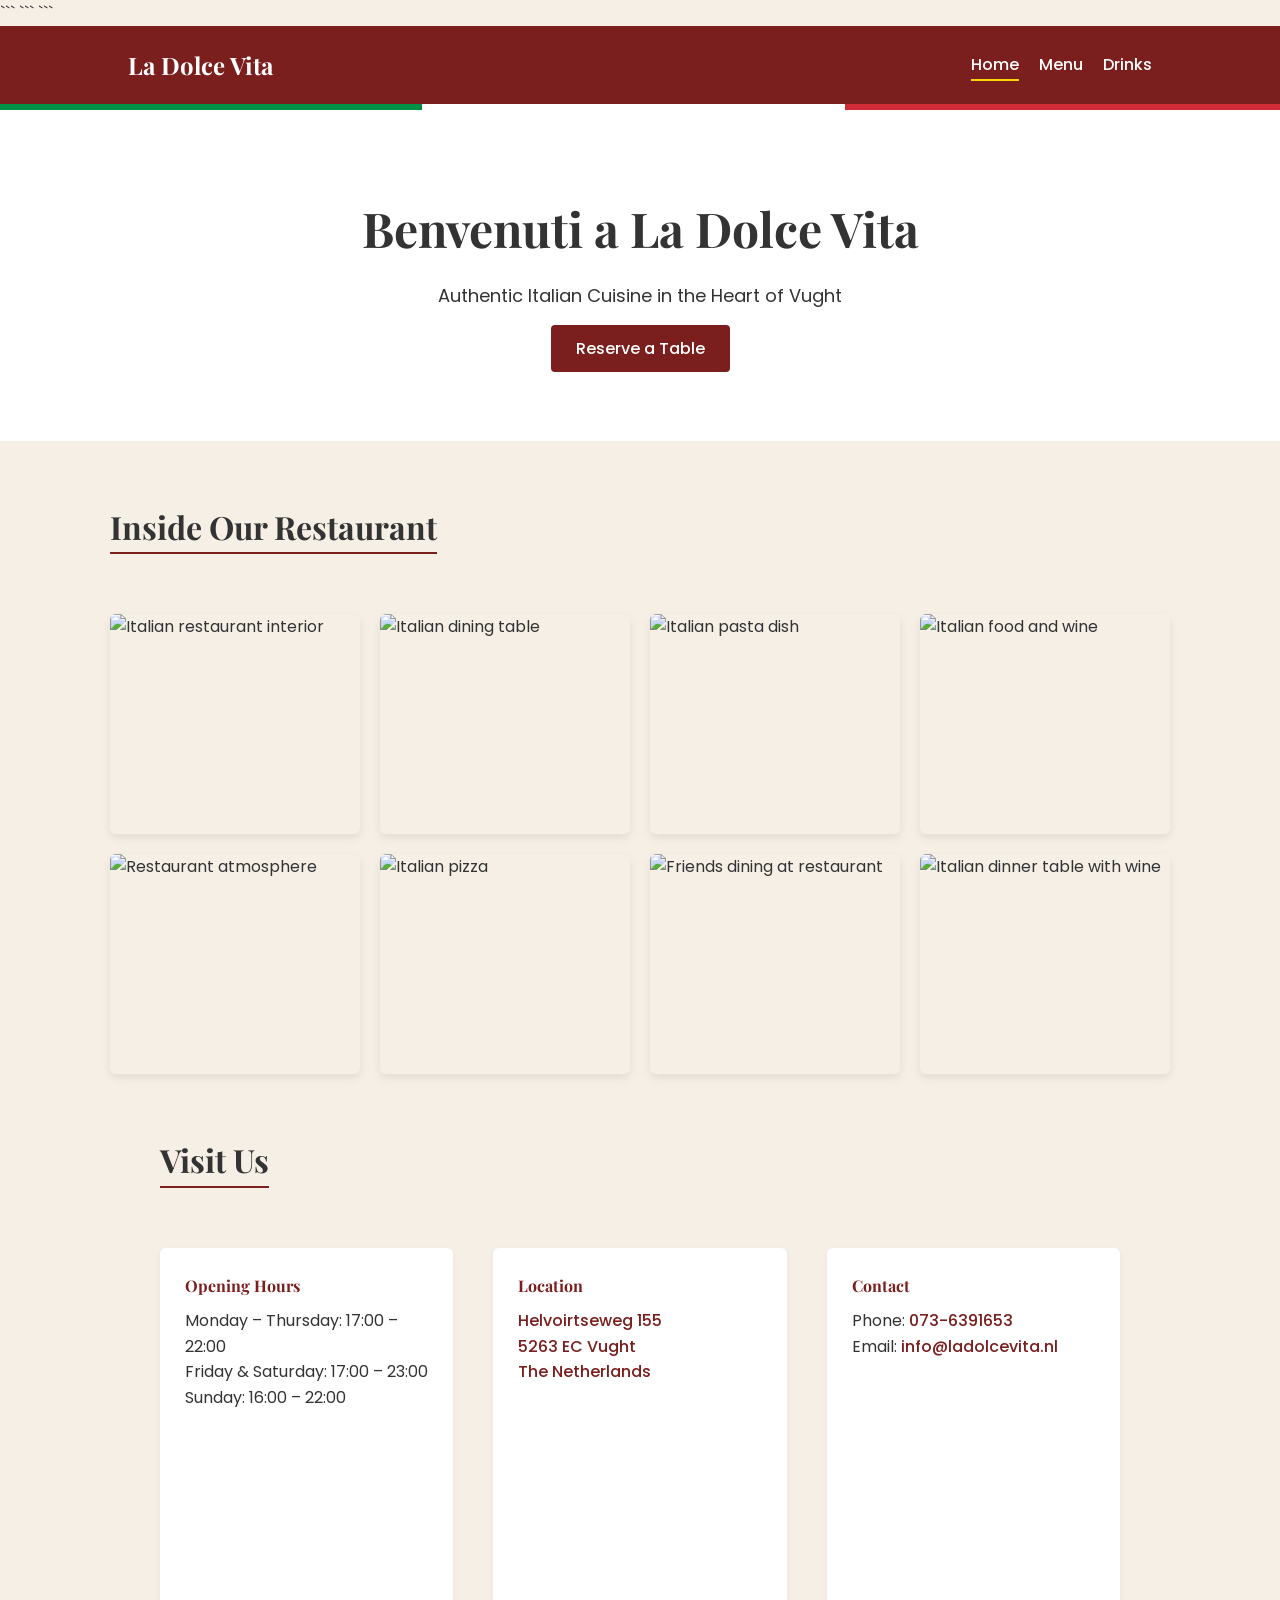
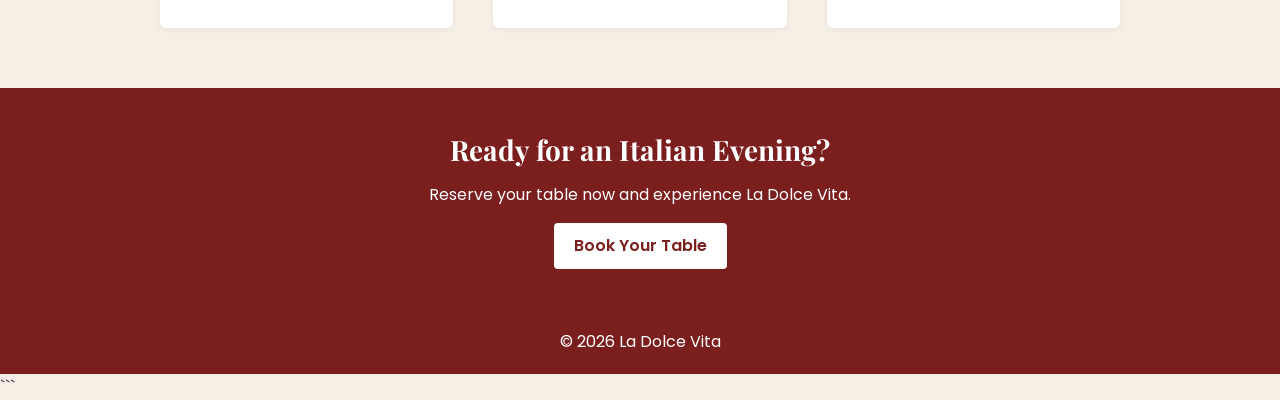
==== html's/index.html @ 82eb096b "we made the menu, drink menu and a homepage. Co-Authored-By: lynn <326391488+LK2020klomp@users.norep" ====
<!DOCTYPE html>

<html lang="en">

<head>
    <meta charset="UTF-8">
    <meta name="viewport" content="width=device-width, initial-scale=1.0">
    <meta name="description" content="La Dolce Vita - Authentic Italian restaurant in Vught. Enjoy traditional Italian cuisine, wines and desserts. Reserve your table today.">

```
<title>La Dolce Vita | Italian Restaurant</title>

<link href="https://fonts.googleapis.com/css2?family=Playfair+Display:wght@600;700&family=Poppins:wght@300;400;500&display=swap" rel="stylesheet">

<link href="../style/index.css" rel="stylesheet">
```

</head>

<body>

```
<nav>
    <h1>La Dolce Vita</h1>

    <ul>
        <li><a href="index.html" class="active">Home</a></li>
        <li><a href="menu.html">Menu</a></li>
        <li><a href="drinks.html">Drinks</a></li>
    </ul>
</nav>

<div class="flag-bar"></div>

<section class="hero">
    <h2>Benvenuti a La Dolce Vita</h2>
    <p>Authentic Italian Cuisine in the Heart of Vught</p>

    <a href="reservations.html" class="btn">
        Reserve a Table
    </a>
</section>

<section class="gallery">
    <h3>Inside Our Restaurant</h3>

    <div class="gallery-grid">

        <img src="https://images.unsplash.com/photo-1555396273-367ea4eb4db5" alt="Italian restaurant interior">

        <img src="https://images.unsplash.com/photo-1414235077428-338989a2e8c0" alt="Italian dining table">

        <img src="https://images.unsplash.com/photo-1552566626-52f8b828add9" alt="Italian pasta dish">

        <img src="https://images.unsplash.com/photo-1504674900247-0877df9cc836" alt="Italian food and wine">

        <img src="https://images.unsplash.com/photo-1517248135467-4c7edcad34c4" alt="Restaurant atmosphere">

        <img src="https://images.unsplash.com/photo-1559339352-11d035aa65de" alt="Italian pizza">

        <img src="https://images.unsplash.com/photo-1528605248644-14dd04022da1" alt="Friends dining at restaurant">

        <img src="https://images.unsplash.com/photo-1544025162-d76694265947" alt="Italian dinner table with wine">

    </div>
</section>

<section class="info">

    <h3>Visit Us</h3>

    <div class="info-grid">

        <div class="info-box">
            <h4>Opening Hours</h4>

            <p>
                Monday – Thursday: 17:00 – 22:00<br>
                Friday & Saturday: 17:00 – 23:00<br>
                Sunday: 16:00 – 22:00
            </p>
        </div>


        <div class="info-box">
            <h4>Location</h4>

            <p>
                <a href="https://www.google.com/maps/search/?api=1&query=Helvoirtseweg+155+5263+EC+Vught" target="_blank">
                    Helvoirtseweg 155<br>
                    5263 EC Vught<br>
                    The Netherlands
                </a>
            </p>

            <iframe
                class="map"
                src="https://www.google.com/maps?q=Helvoirtseweg+155+5263+EC+Vught&output=embed"
                loading="lazy"
                title="Map showing La Dolce Vita location">
            </iframe>
        </div>


        <div class="info-box">
            <h4>Contact</h4>

            <p>
                Phone:
                <a href="tel:+31736391653">073-6391653</a>
                <br>

                Email:
                <a href="mailto:info@ladolcevita.nl">info@ladolcevita.nl</a>
            </p>
        </div>

    </div>

</section>


<section class="cta-strip">

    <h3>Ready for an Italian Evening?</h3>

    <p>
        Reserve your table now and experience La Dolce Vita.
    </p>

    <a href="reservations.html">
        Book Your Table
    </a>

</section>


<footer>
    <p>© 2026 La Dolce Vita</p>
</footer>
```

</body>

</html>
---- style/index.css ----
*{margin:0;padding:0;box-sizing:border-box;}
 
body{
    font-family:'Poppins', sans-serif;
    background:#f5efe6;
    color:#333;
    line-height:1.6;
}
 
/* NAV */
 
nav{
    display:flex;
    justify-content:space-between;
    align-items:center;
    padding:20px 10%;
    background:#7b1e1e;
}
 
nav h1{
    font-family:'Playfair Display', serif;
    color:white;
}
 
nav ul{
    list-style:none;
    display:flex;
    gap:20px;
}
 
nav a{
    text-decoration:none;
    color:white;
    font-weight:500;
    padding-bottom:3px;
}
 
nav a:hover{
    color:#ffd700;
}
 
nav a.active{
    border-bottom:2px solid #ffd700;
}
 
.flag-bar{
    height:6px;
    background:linear-gradient(to right,#009246 33%,white 33%,white 66%,#ce2b37 66%);
}
 
/* HERO */
 
.hero{
    text-align:center;
    padding:80px 20px;
    background:white;
}
 
.hero h2{
    font-family:'Playfair Display', serif;
    font-size:48px;
    margin-bottom:15px;
}
 
.hero p{
    font-size:18px;
    margin-bottom:25px;
}
 
.hero .btn{
    background:#7b1e1e;
    color:white;
    padding:12px 25px;
    text-decoration:none;
    font-weight:500;
    border-radius:4px;
    transition:0.3s;
}
 
.hero .btn:hover{
    background:#5a1414;
}
 
/* PHOTO GALLERY */
 
.gallery{
    max-width:1100px;
    margin:60px auto;
    padding:0 20px;
}
 
.gallery h3{
    font-family:'Playfair Display', serif;
    font-size:32px;
    margin-bottom:30px;
    border-bottom:2px solid #7b1e1e;
    display:inline-block;
}
 
.gallery-grid{
    display:grid;
    grid-template-columns:repeat(auto-fit,minmax(250px,1fr));
    gap:20px;
    margin-top:30px;
}
 
.gallery-grid img{
    width:100%;
    height:220px;
    object-fit:cover;
    border-radius:6px;
    box-shadow:0 4px 10px rgba(0,0,0,0.08);
    transition:transform 0.3s;
}
 
.gallery-grid img:hover{
    transform:scale(1.03);
}
 
/* INFO SECTION */
 
.info{
    max-width:1000px;
    margin:60px auto;
    padding:0 20px;
}
 
.info h3{
    font-family:'Playfair Display', serif;
    font-size:32px;
    margin-bottom:30px;
    border-bottom:2px solid #7b1e1e;
    display:inline-block;
}
 
.info-grid{
    display:grid;
    grid-template-columns:repeat(auto-fit,minmax(250px,1fr));
    gap:40px;
    margin-top:30px;
}
 
.info-box{
    background:white;
    padding:25px;
    border-radius:6px;
    box-shadow:0 2px 6px rgba(0,0,0,0.05);
}
 
.info-box h4{
    font-family:'Playfair Display', serif;
    margin-bottom:10px;
    color:#7b1e1e;
}
 
.info-box a{
    color:#7b1e1e;
    text-decoration:none;
    font-weight:500;
}
 
.info-box a:hover{
    text-decoration:underline;
}
 
.map{
    width:100%;
    height:200px;
    border:none;
    margin-top:10px;
    border-radius:6px;
}
 
/* CTA */
 
.cta-strip{
    background:#7b1e1e;
    color:white;
    text-align:center;
    padding:40px 20px;
    margin-top:60px;
}
 
.cta-strip h3{
    font-family:'Playfair Display', serif;
    font-size:28px;
    margin-bottom:10px;
}
 
.cta-strip a{
    display:inline-block;
    margin-top:15px;
    background:white;
    color:#7b1e1e;
    padding:10px 20px;
    text-decoration:none;
    border-radius:4px;
    font-weight:600;
    transition:0.3s;
}
 
.cta-strip a:hover{
    background:#ffd700;
}
 
/* FOOTER */
 
footer{
    background:#7b1e1e;
    color:white;
    text-align:center;
    padding:20px;
}
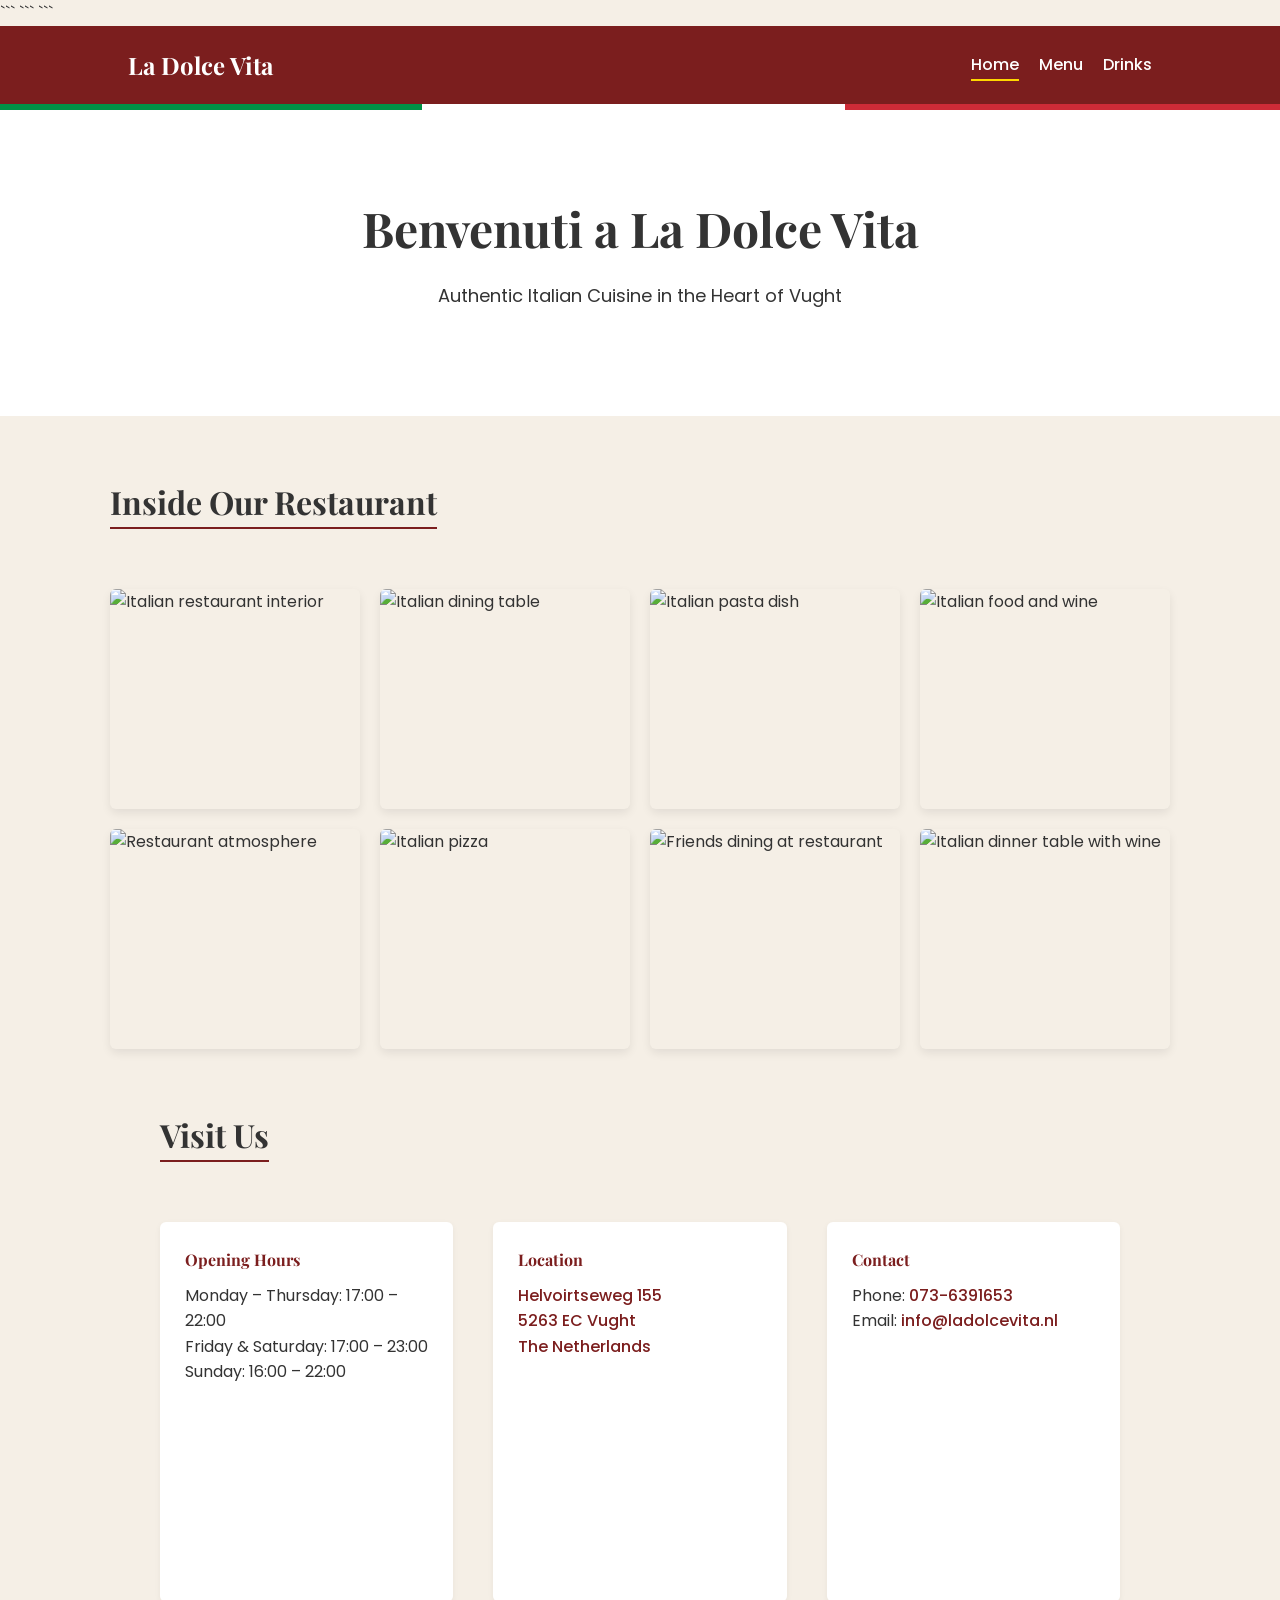
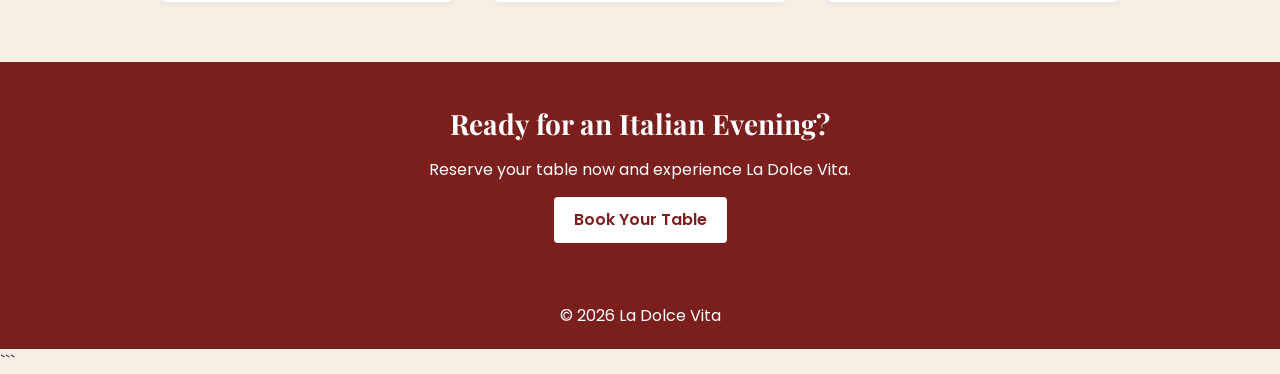
==== commit da5ce1c3: "Update index.html" ====
--- a/html's/index.html
+++ b/html's/index.html
@@ -35,10 +35,6 @@
 <section class="hero">
     <h2>Benvenuti a La Dolce Vita</h2>
     <p>Authentic Italian Cuisine in the Heart of Vught</p>
-
-    <a href="reservations.html" class="btn">
-        Reserve a Table
-    </a>
 </section>
 
 <section class="gallery">
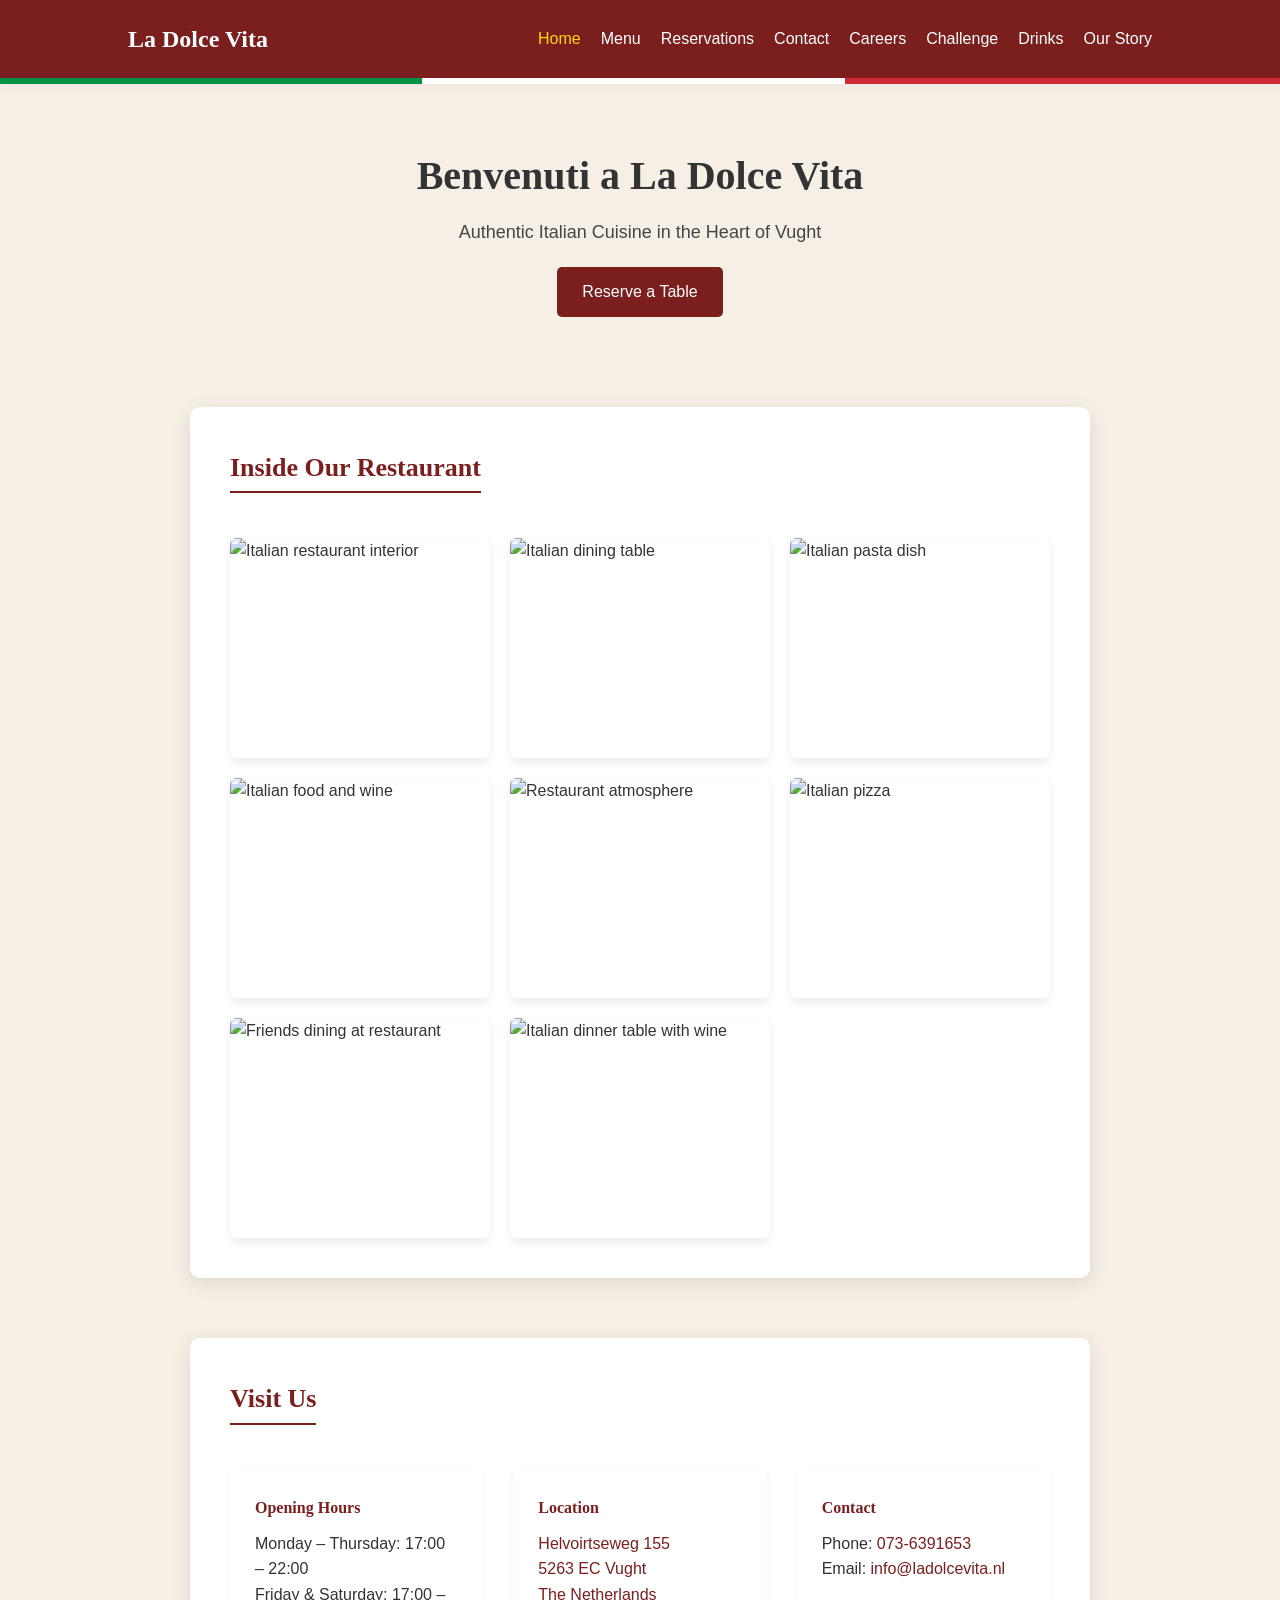
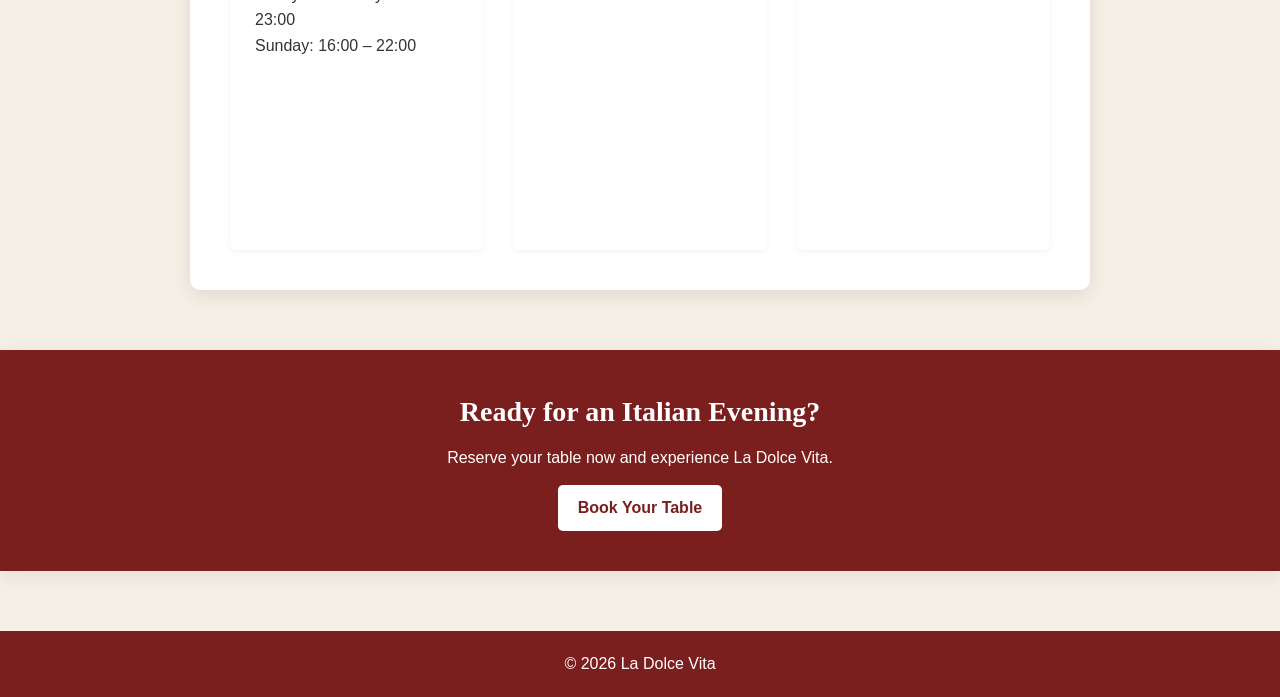
==== commit f615f738: "html/css alle html's and css bestanden  Co-Authored-By: lynn <326391488+LK2020klomp@users.noreply.gi" ====
--- a/html's/index.html
+++ b/html's/index.html
@@ -1,141 +1,153 @@
 <!DOCTYPE html>
-
 <html lang="en">
-
+ 
 <head>
-    <meta charset="UTF-8">
-    <meta name="viewport" content="width=device-width, initial-scale=1.0">
-    <meta name="description" content="La Dolce Vita - Authentic Italian restaurant in Vught. Enjoy traditional Italian cuisine, wines and desserts. Reserve your table today.">
-
-```
+<meta charset="UTF-8">
+<meta name="viewport" content="width=device-width, initial-scale=1.0">
+<meta name="description" content="La Dolce Vita - Authentic Italian restaurant in Vught. Enjoy traditional Italian cuisine, wines and desserts. Reserve your table today.">
 <title>La Dolce Vita | Italian Restaurant</title>
-
-<link href="https://fonts.googleapis.com/css2?family=Playfair+Display:wght@600;700&family=Poppins:wght@300;400;500&display=swap" rel="stylesheet">
-
-<link href="../style/index.css" rel="stylesheet">
-```
-
+ 
+<link href="https://fonts.googleapis.com/css2?family=Playfair+Display:wght@600;700&family=Poppins:wght@300;400;500&display=swap%22 rel="stylesheet">
+ 
+<link href="../style/index.css" rel="stylesheet"/>
+ 
 </head>
-
+ 
+ 
 <body>
-
-```
+ 
 <nav>
-    <h1>La Dolce Vita</h1>
-
-    <ul>
-        <li><a href="index.html" class="active">Home</a></li>
-        <li><a href="menu.html">Menu</a></li>
-        <li><a href="drinks.html">Drinks</a></li>
-    </ul>
+ 
+<h1>La Dolce Vita</h1>
+ 
+<ul>
+<li><a href="index.html"class="active">Home</a></li>
+<li><a href="menu.html" >Menu</a></li>
+<li><a href="reservations.html" >Reservations</a></li>
+<li><a href="contact.html" >Contact</a></li>
+<li><a href="career.html" >Careers</a></li>
+<li><a href="challenge.html">Challenge</a></li>
+<li><a href="drinks.html" >Drinks</a></li>
+<li><a href="story.html" >Our Story</a></li>
+</ul>
+ 
 </nav>
-
+ 
 <div class="flag-bar"></div>
-
+ 
+ 
 <section class="hero">
-    <h2>Benvenuti a La Dolce Vita</h2>
-    <p>Authentic Italian Cuisine in the Heart of Vught</p>
+ 
+<h2>Benvenuti a La Dolce Vita</h2>
+ 
+<p>Authentic Italian Cuisine in the Heart of Vught</p>
+ 
+<a href="reservations.html" class="btn">
+Reserve a Table
+</a>
+ 
 </section>
-
+ 
+ 
 <section class="gallery">
-    <h3>Inside Our Restaurant</h3>
-
-    <div class="gallery-grid">
-
-        <img src="https://images.unsplash.com/photo-1555396273-367ea4eb4db5" alt="Italian restaurant interior">
-
-        <img src="https://images.unsplash.com/photo-1414235077428-338989a2e8c0" alt="Italian dining table">
-
-        <img src="https://images.unsplash.com/photo-1552566626-52f8b828add9" alt="Italian pasta dish">
-
-        <img src="https://images.unsplash.com/photo-1504674900247-0877df9cc836" alt="Italian food and wine">
-
-        <img src="https://images.unsplash.com/photo-1517248135467-4c7edcad34c4" alt="Restaurant atmosphere">
-
-        <img src="https://images.unsplash.com/photo-1559339352-11d035aa65de" alt="Italian pizza">
-
-        <img src="https://images.unsplash.com/photo-1528605248644-14dd04022da1" alt="Friends dining at restaurant">
-
-        <img src="https://images.unsplash.com/photo-1544025162-d76694265947" alt="Italian dinner table with wine">
-
-    </div>
+ 
+<h3>Inside Our Restaurant</h3>
+ 
+<div class="gallery-grid">
+ 
+<img src="https://images.unsplash.com/photo-1555396273-367ea4eb4db5" alt="Italian restaurant interior">
+ 
+<img src="https://images.unsplash.com/photo-1414235077428-338989a2e8c0" alt="Italian dining table">
+ 
+<img src="https://images.unsplash.com/photo-1552566626-52f8b828add9" alt="Italian pasta dish">
+ 
+<img src="https://images.unsplash.com/photo-1504674900247-0877df9cc836" alt="Italian food and wine">
+ 
+<img src="https://images.unsplash.com/photo-1517248135467-4c7edcad34c4" alt="Restaurant atmosphere">
+ 
+<img src="https://images.unsplash.com/photo-1559339352-11d035aa65de" alt="Italian pizza">
+ 
+<img src="https://images.unsplash.com/photo-1528605248644-14dd04022da1" alt="Friends dining at restaurant">
+ 
+<img src="https://images.unsplash.com/photo-1544025162-d76694265947" alt="Italian dinner table with wine">
+ 
+</div>
+ 
 </section>
-
+ 
+ 
 <section class="info">
-
-    <h3>Visit Us</h3>
-
-    <div class="info-grid">
-
-        <div class="info-box">
-            <h4>Opening Hours</h4>
-
-            <p>
-                Monday – Thursday: 17:00 – 22:00<br>
-                Friday & Saturday: 17:00 – 23:00<br>
-                Sunday: 16:00 – 22:00
-            </p>
-        </div>
-
-
-        <div class="info-box">
-            <h4>Location</h4>
-
-            <p>
-                <a href="https://www.google.com/maps/search/?api=1&query=Helvoirtseweg+155+5263+EC+Vught" target="_blank">
-                    Helvoirtseweg 155<br>
-                    5263 EC Vught<br>
-                    The Netherlands
-                </a>
-            </p>
-
-            <iframe
-                class="map"
-                src="https://www.google.com/maps?q=Helvoirtseweg+155+5263+EC+Vught&output=embed"
-                loading="lazy"
-                title="Map showing La Dolce Vita location">
-            </iframe>
-        </div>
-
-
-        <div class="info-box">
-            <h4>Contact</h4>
-
-            <p>
-                Phone:
-                <a href="tel:+31736391653">073-6391653</a>
-                <br>
-
-                Email:
-                <a href="mailto:info@ladolcevita.nl">info@ladolcevita.nl</a>
-            </p>
-        </div>
-
-    </div>
-
+ 
+<h3>Visit Us</h3>
+ 
+<div class="info-grid">
+ 
+<div class="info-box">
+ 
+<h4>Opening Hours</h4>
+ 
+<p>
+Monday – Thursday: 17:00 – 22:00<br>
+Friday & Saturday: 17:00 – 23:00<br>
+Sunday: 16:00 – 22:00
+</p>
+ 
+</div>
+ 
+ 
+<div class="info-box">
+ 
+<h4>Location</h4>
+ 
+<p>
+<a href="https://www.google.com/maps/search/?api=1&query=Helvoirtseweg+155+5263+EC+Vught" target="_blank">
+ 
+Helvoirtseweg 155<br>
+5263 EC Vught<br>
+The Netherlands
+ 
+</a>
+</p>
+ 
+<iframe
+class="map"
+src="https://www.google.com/maps?q=Helvoirtseweg+155+5263+EC+Vught&output=embed"
+loading="lazy">
+</iframe>
+ 
+</div>
+ 
+ 
+<div class="info-box">
+ 
+<h4>Contact</h4>
+ 
+<p>
+Phone: <a href="tel:+31736391653">073-6391653</a><br>
+Email: <a href="mailto:info@ladolcevita.nl">info@ladolcevita.nl</a>
+</p>
+ 
+</div>
+ 
+</div>
+ 
 </section>
-
-
+ 
+ 
 <section class="cta-strip">
-
-    <h3>Ready for an Italian Evening?</h3>
-
-    <p>
-        Reserve your table now and experience La Dolce Vita.
-    </p>
-
-    <a href="reservations.html">
-        Book Your Table
-    </a>
-
+ 
+<h3>Ready for an Italian Evening?</h3>
+ 
+<p>Reserve your table now and experience La Dolce Vita.</p>
+ 
+<a href="reservations.html">Book Your Table</a>
+ 
 </section>
-
-
+ 
+ 
 <footer>
-    <p>© 2026 La Dolce Vita</p>
+<p>© 2026 La Dolce Vita</p>
 </footer>
-```
-
+ 
 </body>
-
-</html>
+</html>
--- a/style/index.css
+++ b/style/index.css
@@ -1,4 +1,8 @@
 *{margin:0;padding:0;box-sizing:border-box;}
+ 
+html{
+    scroll-behavior:smooth;
+}
  
 body{
     font-family:'Poppins', sans-serif;
@@ -7,14 +11,14 @@
     line-height:1.6;
 }
  
-/* NAV */
- 
+/* ================= NAV ================= */
 nav{
     display:flex;
     justify-content:space-between;
     align-items:center;
     padding:20px 10%;
     background:#7b1e1e;
+    box-shadow:0 4px 12px rgba(0,0,0,0.08);
 }
  
 nav h1{
@@ -31,16 +35,29 @@
 nav a{
     text-decoration:none;
     color:white;
+    position:relative;
+    padding-bottom:5px;
+    transition:0.3s ease;
     font-weight:500;
-    padding-bottom:3px;
-}
- 
-nav a:hover{
+}
+ 
+nav a.active{
     color:#ffd700;
 }
  
-nav a.active{
-    border-bottom:2px solid #ffd700;
+nav a::after{
+    content:"";
+    position:absolute;
+    left:0;
+    bottom:0;
+    width:0%;
+    height:2px;
+    background:#ffd700;
+    transition:0.3s ease;
+}
+ 
+nav a:hover::after{
+    width:100%;
 }
  
 .flag-bar{
@@ -48,55 +65,65 @@
     background:linear-gradient(to right,#009246 33%,white 33%,white 66%,#ce2b37 66%);
 }
  
-/* HERO */
- 
+/* ================= HERO ================= */
 .hero{
     text-align:center;
-    padding:80px 20px;
-    background:white;
+    padding:60px 20px 30px;
+    background:transparent;
 }
  
 .hero h2{
     font-family:'Playfair Display', serif;
-    font-size:48px;
-    margin-bottom:15px;
+    font-size:40px;
+    margin-bottom:10px;
 }
  
 .hero p{
     font-size:18px;
-    margin-bottom:25px;
+    opacity:0.9;
+    margin-bottom:20px;
 }
  
 .hero .btn{
+    display:inline-block;
     background:#7b1e1e;
     color:white;
     padding:12px 25px;
     text-decoration:none;
     font-weight:500;
-    border-radius:4px;
+    border-radius:5px;
     transition:0.3s;
 }
  
 .hero .btn:hover{
-    background:#5a1414;
-}
- 
-/* PHOTO GALLERY */
- 
-.gallery{
-    max-width:1100px;
+    background:#a52a2a;
+}
+ 
+/* ================= SECTION WRAPPERS (CONSISTENT CARDS) ================= */
+.gallery,
+.info{
+    max-width:900px;
     margin:60px auto;
-    padding:0 20px;
-}
- 
-.gallery h3{
-    font-family:'Playfair Display', serif;
-    font-size:32px;
-    margin-bottom:30px;
+    padding:40px;
+    background:white;
+    border-radius:10px;
+    box-shadow:0 5px 20px rgba(0,0,0,0.1);
+}
+ 
+/* ================= SECTION TITLES ================= */
+.gallery h3,
+.info h3{
+    font-family:'Playfair Display', serif;
+    font-size:26px;
+    margin-top:0;
+    margin-bottom:15px;
     border-bottom:2px solid #7b1e1e;
     display:inline-block;
-}
- 
+    padding-bottom:3px;
+    color:#7b1e1e;
+}
+ 
+/* ================= GALLERY ================= */
 .gallery-grid{
     display:grid;
     grid-template-columns:repeat(auto-fit,minmax(250px,1fr));
@@ -117,26 +144,11 @@
     transform:scale(1.03);
 }
  
-/* INFO SECTION */
- 
-.info{
-    max-width:1000px;
-    margin:60px auto;
-    padding:0 20px;
-}
- 
-.info h3{
-    font-family:'Playfair Display', serif;
-    font-size:32px;
-    margin-bottom:30px;
-    border-bottom:2px solid #7b1e1e;
-    display:inline-block;
-}
- 
+/* ================= INFO GRID ================= */
 .info-grid{
     display:grid;
     grid-template-columns:repeat(auto-fit,minmax(250px,1fr));
-    gap:40px;
+    gap:30px;
     margin-top:30px;
 }
  
@@ -171,14 +183,14 @@
     border-radius:6px;
 }
  
-/* CTA */
- 
+/* ================= CTA STRIP ================= */
 .cta-strip{
     background:#7b1e1e;
     color:white;
     text-align:center;
     padding:40px 20px;
     margin-top:60px;
+    box-shadow:0 5px 20px rgba(0,0,0,0.08);
 }
  
 .cta-strip h3{
@@ -194,22 +206,48 @@
     color:#7b1e1e;
     padding:10px 20px;
     text-decoration:none;
-    border-radius:4px;
+    border-radius:5px;
     font-weight:600;
     transition:0.3s;
 }
  
 .cta-strip a:hover{
     background:#ffd700;
-}
- 
-/* FOOTER */
- 
+    color:#7b1e1e;
+}
+ 
+/* ================= FOOTER ================= */
 footer{
     background:#7b1e1e;
     color:white;
     text-align:center;
     padding:20px;
-}
- 
- +    margin-top:60px;
+}
+ 
+/* ================= RESPONSIVE ================= */
+@media(max-width:600px){
+    .hero{
+        padding:40px 20px 20px;
+    }
+ 
+    .hero h2{
+        font-size:32px;
+    }
+ 
+    .hero p{
+        font-size:16px;
+    }
+ 
+    .gallery,
+    .info{
+        padding:20px;
+    }
+ 
+    .gallery h3,
+    .info h3{
+        font-size:24px;
+    }
+}
+
+
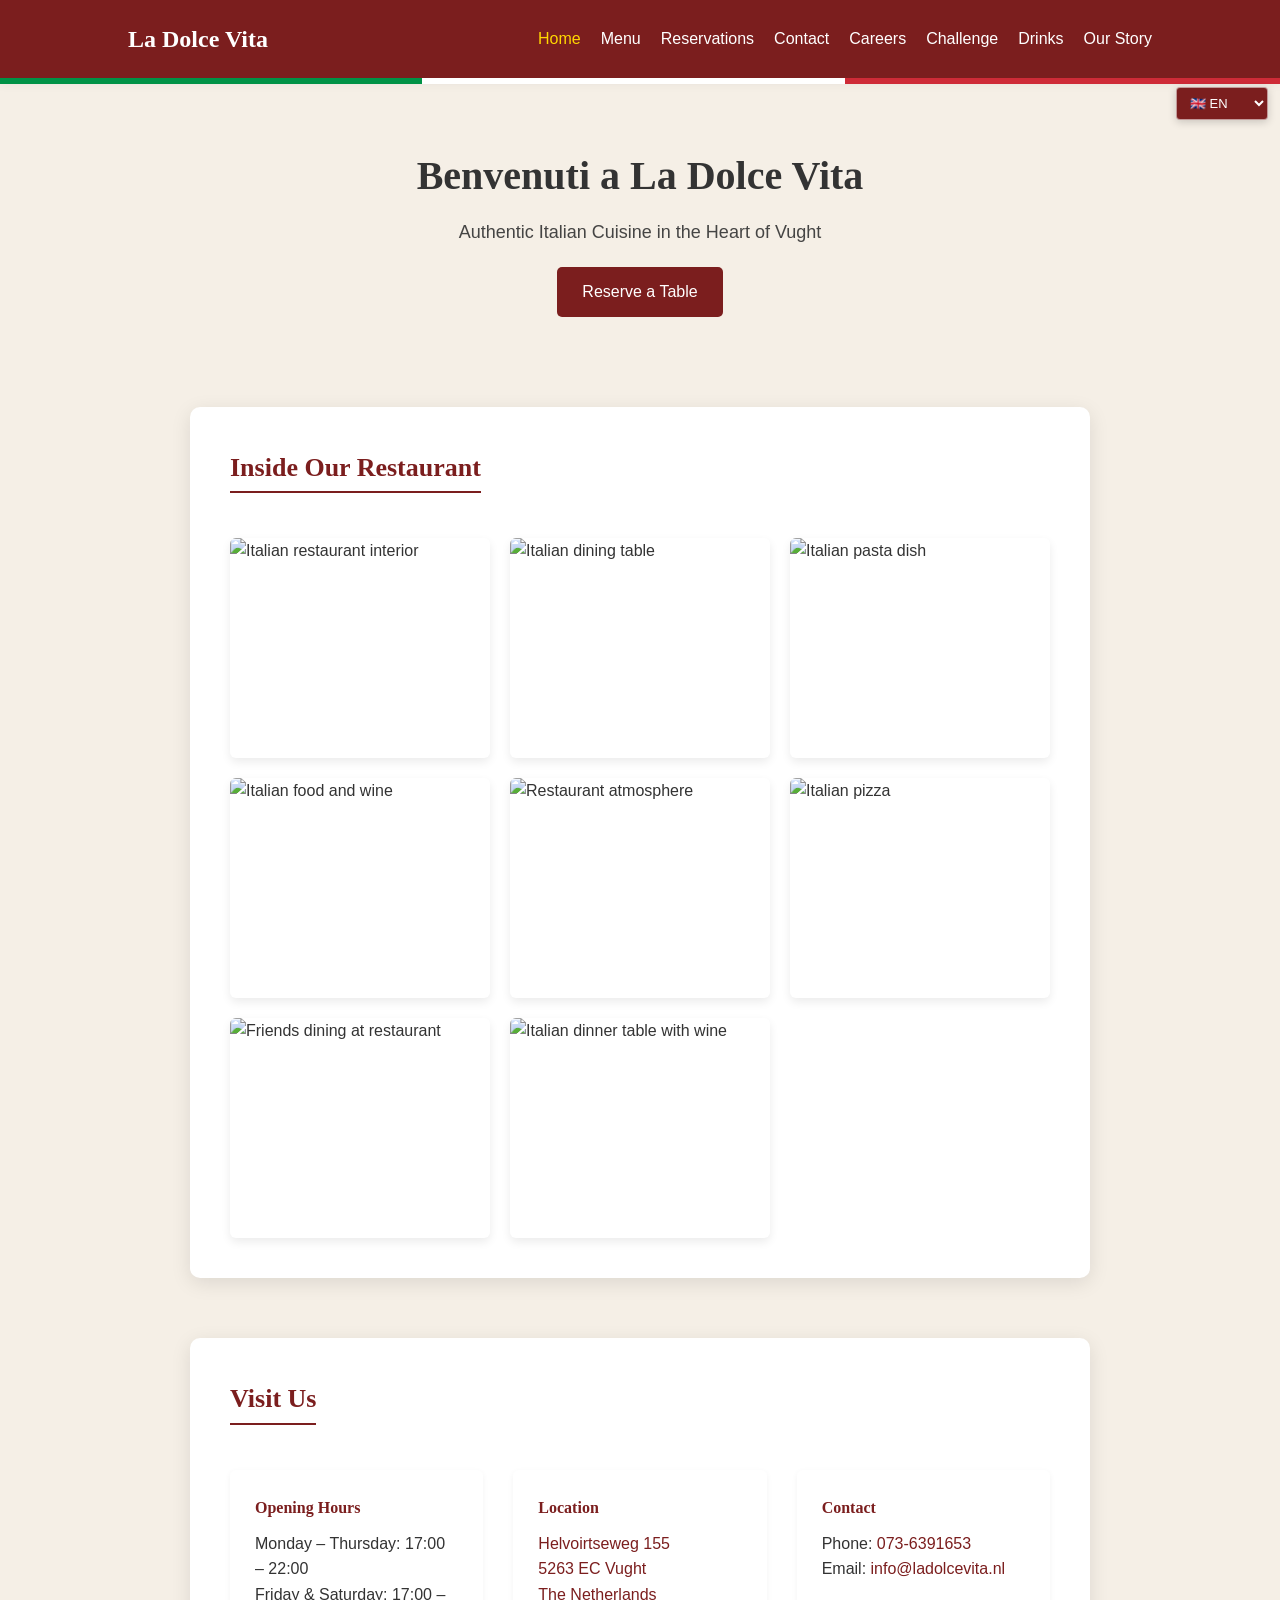
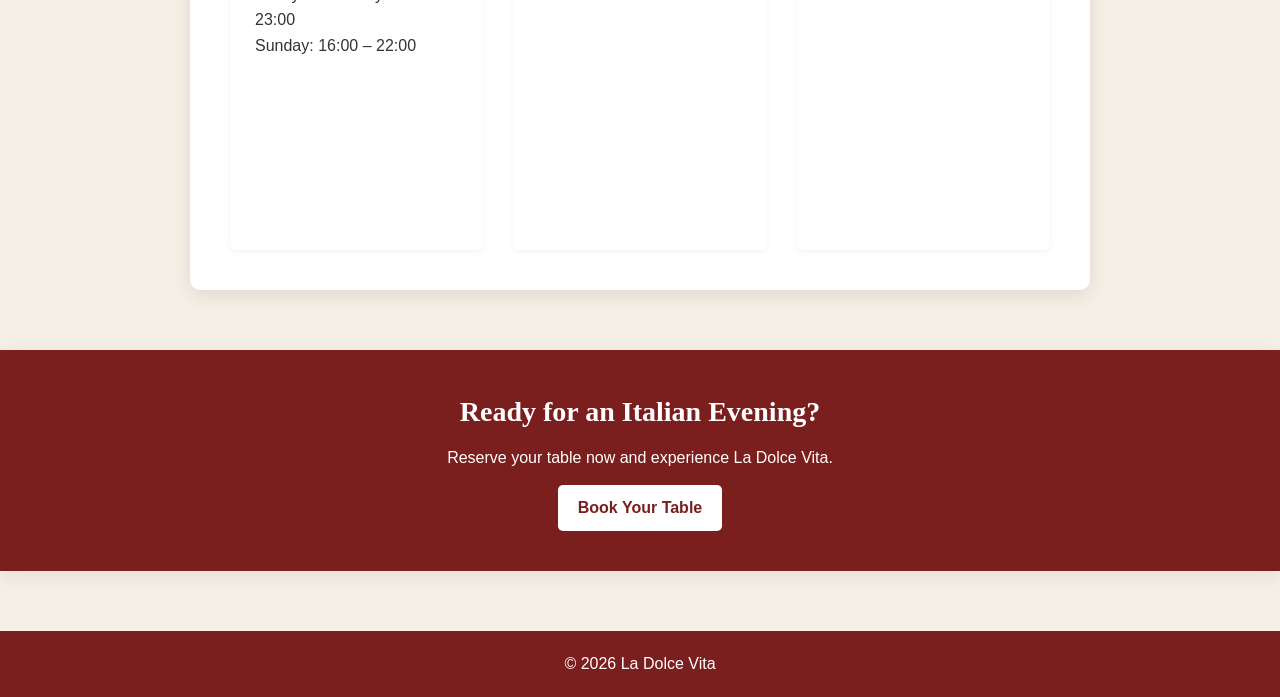
==== commit 4ce2e274: "site w0rk vertalingen  Co-Authored-By: lynn <326391488+LK2020klomp@users.noreply.github.com> Co-Auth" ====
--- a/html's/index.html
+++ b/html's/index.html
@@ -149,5 +149,6 @@
 <p>© 2026 La Dolce Vita</p>
 </footer>
  
+<script src="translations.js" defer></script>
 </body>
 </html>
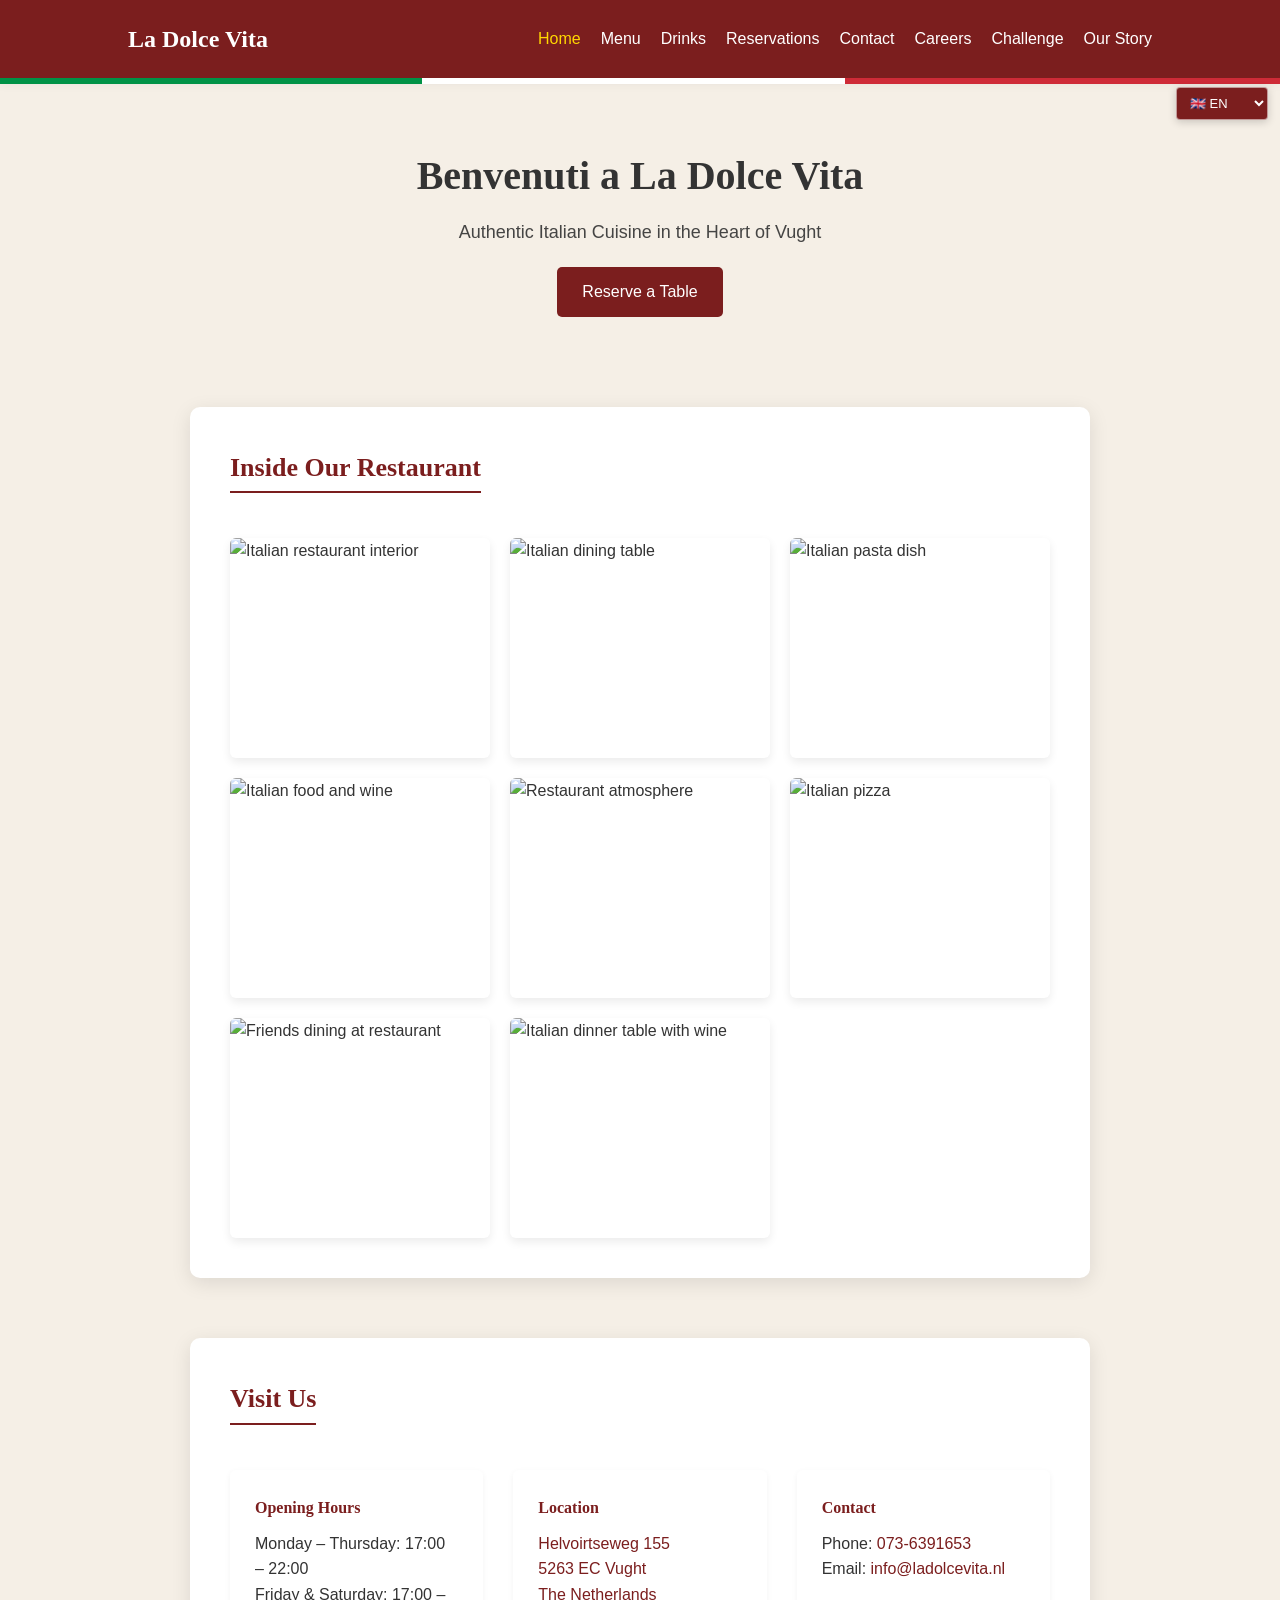
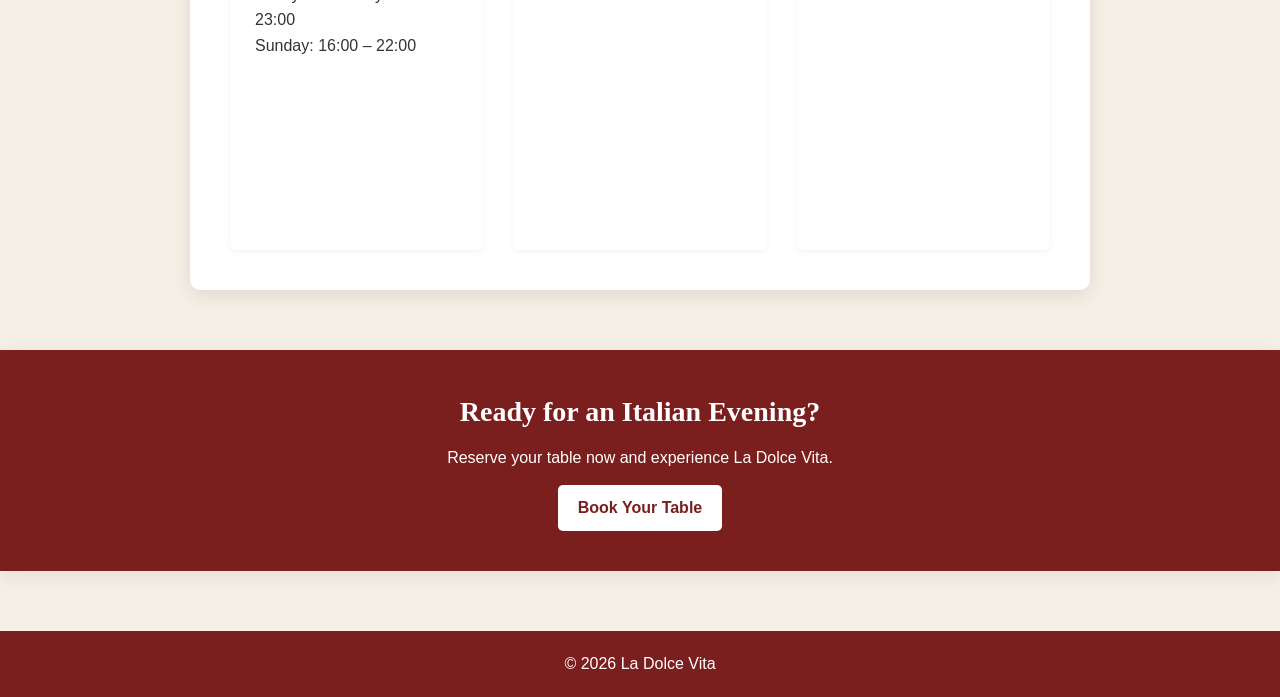
==== commit f594bc57: "site site  Co-Authored-By: thomas <326032960+McCurrie@users.noreply.github.com>" ====
--- a/html's/index.html
+++ b/html's/index.html
@@ -23,11 +23,11 @@
 <ul>
 <li><a href="index.html"class="active">Home</a></li>
 <li><a href="menu.html" >Menu</a></li>
+<li><a href="drinks.html" >Drinks</a></li>
 <li><a href="reservations.html" >Reservations</a></li>
 <li><a href="contact.html" >Contact</a></li>
 <li><a href="career.html" >Careers</a></li>
 <li><a href="challenge.html">Challenge</a></li>
-<li><a href="drinks.html" >Drinks</a></li>
 <li><a href="story.html" >Our Story</a></li>
 </ul>
  
